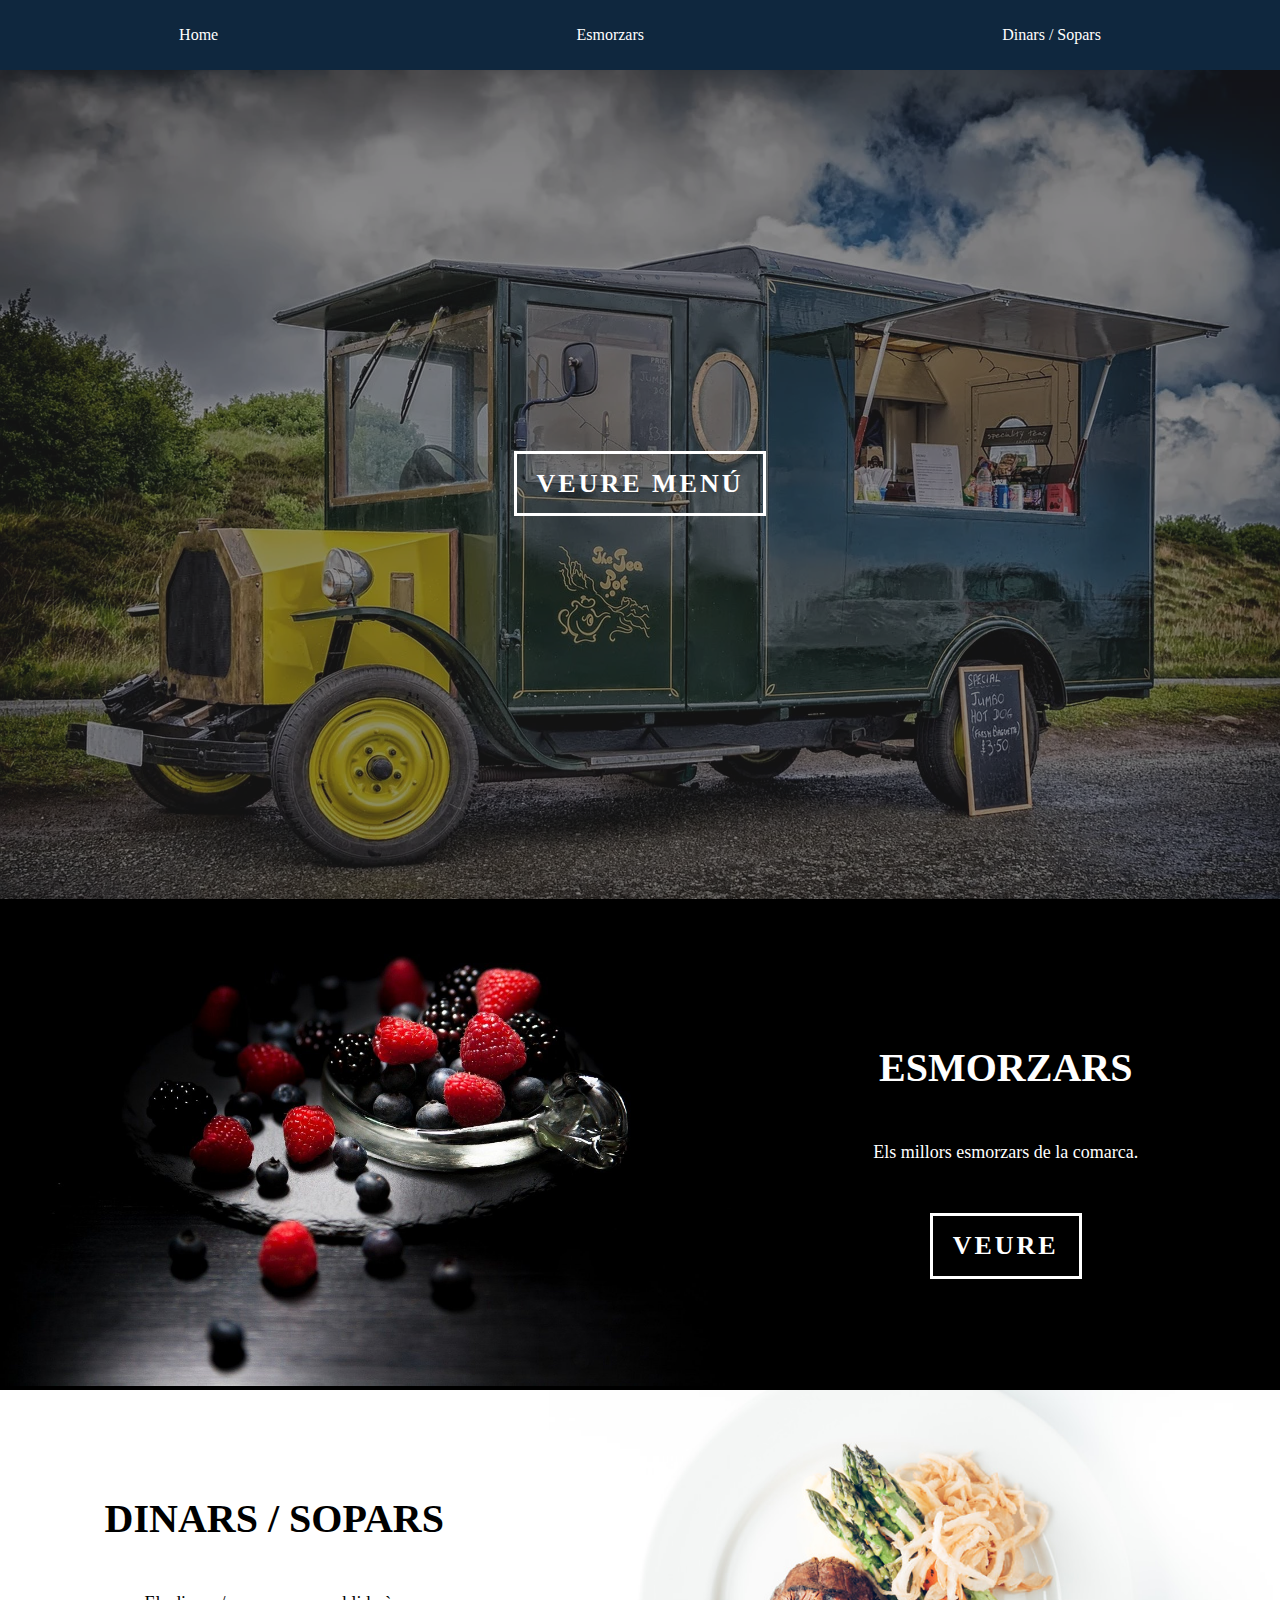
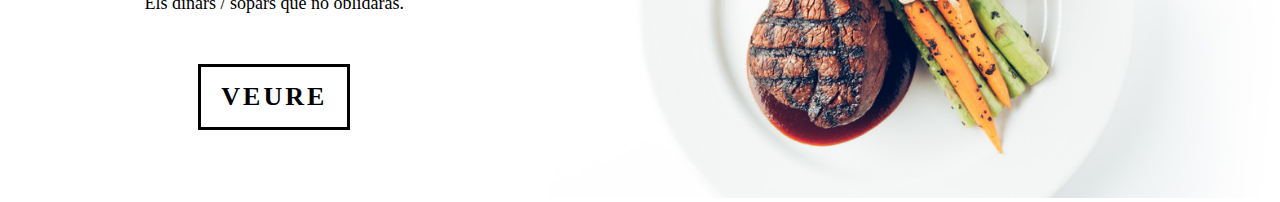
==== index.html @ 2ddf2f38 "afegides coses index" ====
<!DOCTYPE html>
<html lang="es">

<head>
    <meta charset="UTF-8">
    <meta name="viewport" content="width=device-width, initial-scale=1.0">
    <title>Document</title>
    <link rel="stylesheet" href="css/styles.css">
</head>

<body>
    <header class="header">
        <nav class="nav">
            <ul>
                <li>
                    <a href="#">Home</a>
                </li>
                <li>
                    <a href="#">Esmorzars</a>
                </li>
                <li>
                    <a href="#">Dinars / Sopars</a>
                </li>
            </ul>
        </nav>
        <div class="hero">
            <div class="content-hero">
                <a href="#">VEURE MENÚ</a>
            </div>
        </div>
    </header>
    <main class="main">
        <div class="main-content">
            <div class="main-content--image main-content--image-lunch">
                <img src="img/esmorzar.jpg" alt="">
            </div>
            <div class="main-content--text">
                <h2>ESMORZARS</h2>
                <p>Els millors esmorzars de la comarca.</p>
                <a href="#">VEURE</a>
            </div>
        </div>
        <div class="main-content main-content--menu">
            <div class="main-content--image">
                <img src="img/menu.jpg" alt="">
            </div>
            <div class="main-content--text">
                <h2>DINARS / SOPARS</h2>
                <p>Els dinars / sopars que no oblidaràs.</p>
                <a href="#">VEURE</a>
            </div>
        </div>
    </main>
    <footer class="footer">

    </footer>
</body>

</html>
---- css/styles.css ----
html {
  box-sizing: border-box;
  font-size: 62.5%;
}
*,
*:before,
*:after {
  box-sizing: inherit;
}
body {
  font-size: 1.6rem;
  margin: 0;
}
.nav {
  background-color: #0F273E;
  padding: 1rem 0;
}
.nav ul {
  display: flex;
  justify-content: space-around;
  list-style: none;
  padding: 0;
}
.nav ul a {
  color: white;
  text-decoration: none;
}
.nav ul a:hover {
  color: #b5b5b5;
}
.hero {
  background-image: url(../img/hero1.webp);
  background-repeat: no-repeat;
  background-size: cover;
  background-position: center;
  position: relative;
  height: calc(100vh - 71.200px);
  display: flex;
  justify-content: center;
  align-items: center;
}
.hero:after {
  content: "";
  position: absolute;
  top: 0;
  left: 0;
  width: 100%;
  height: 100%;
  background-color: #23232385;
}
.hero .content-hero {
  position: relative;
  z-index: 100;
}
.hero .content-hero a {
  color: white;
  font-weight: 700;
  font-size: 2.6rem;
  text-decoration: none;
  letter-spacing: 0.3rem;
  border: 3px solid white;
  padding: 1.5rem 2rem;
}
.main .main-content {
  background-color: black;
  display: grid;
  grid-template-columns: 2fr 1.5fr;
}
.main .main-content--image img {
  width: 100%;
}
.main .main-content--text {
  color: white;
  align-self: center;
  display: flex;
  flex-direction: column;
  align-items: center;
}
.main .main-content--text h2 {
  font-size: 4rem;
}
.main .main-content--text p {
  font-size: 1.8rem;
  margin-bottom: 5rem;
}
.main .main-content--text a {
  color: white;
  font-weight: 700;
  font-size: 2.6rem;
  text-decoration: none;
  letter-spacing: 0.3rem;
  border: 3px solid white;
  padding: 1.5rem 2rem;
  transition: 1s ease all;
}
.main .main-content--text a:hover {
  color: black;
  border: 3px solid black;
  background-color: white;
}
.main .main-content--menu {
  background-color: white;
  grid-template-columns: 1.5fr 2fr;
}
.main .main-content--menu .main-content--image {
  order: 2;
}
.main .main-content--menu .main-content--text {
  color: black;
}
.main .main-content--menu .main-content--text a {
  color: black;
  border: 3px solid black;
  transition: 1s ease all;
}
.main .main-content--menu .main-content--text a:hover {
  color: white;
  border: 3px solid white;
  background-color: black;
}
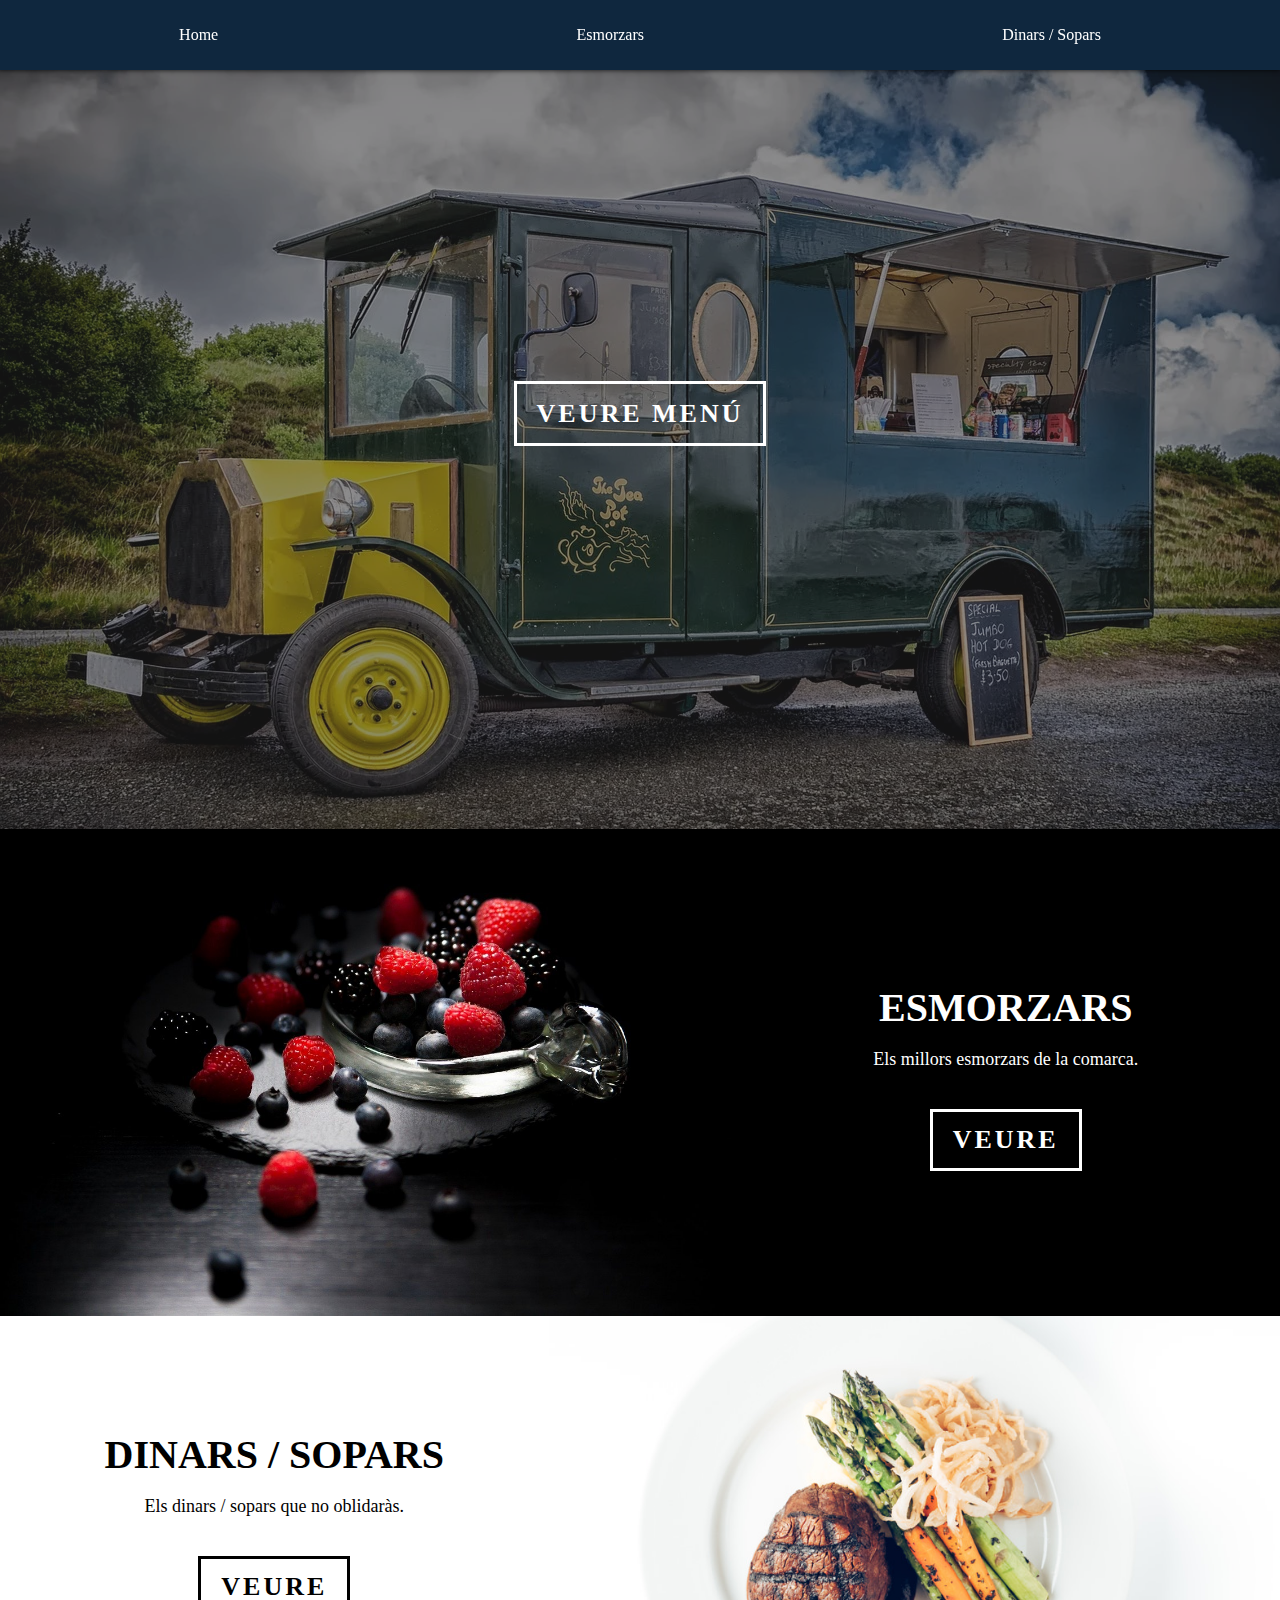
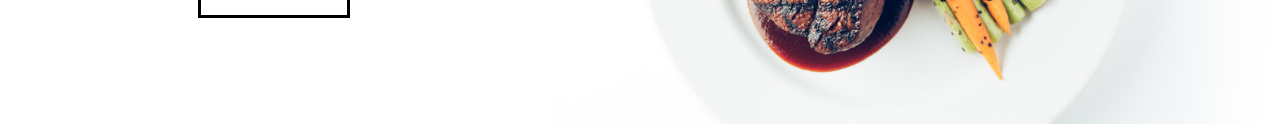
==== commit 4d14e8a1: "Esmorzars" ====
--- a/index.html
+++ b/index.html
@@ -4,7 +4,7 @@
 <head>
     <meta charset="UTF-8">
     <meta name="viewport" content="width=device-width, initial-scale=1.0">
-    <title>Document</title>
+    <title>Home</title>
     <link rel="stylesheet" href="css/styles.css">
 </head>
 
@@ -16,7 +16,7 @@
                     <a href="#">Home</a>
                 </li>
                 <li>
-                    <a href="#">Esmorzars</a>
+                    <a href="esmorzars.html">Esmorzars</a>
                 </li>
                 <li>
                     <a href="#">Dinars / Sopars</a>
@@ -37,7 +37,7 @@
             <div class="main-content--text">
                 <h2>ESMORZARS</h2>
                 <p>Els millors esmorzars de la comarca.</p>
-                <a href="#">VEURE</a>
+                <a href="esmorzars.html">VEURE</a>
             </div>
         </div>
         <div class="main-content main-content--menu">
--- a/css/styles.css
+++ b/css/styles.css
@@ -12,8 +12,12 @@
   margin: 0;
 }
 .nav {
+  position: fixed;
+  width: 100%;
+  z-index: 10;
   background-color: #0F273E;
   padding: 1rem 0;
+  box-shadow: -1px -1px 5px 1px #000000de;
 }
 .nav ul {
   display: flex;
@@ -50,10 +54,11 @@
 }
 .hero .content-hero {
   position: relative;
-  z-index: 100;
+  z-index: 2;
 }
 .hero .content-hero a {
   color: white;
+  line-height: 1;
   font-weight: 700;
   font-size: 2.6rem;
   text-decoration: none;
@@ -61,30 +66,26 @@
   border: 3px solid white;
   padding: 1.5rem 2rem;
 }
-.main .main-content {
-  background-color: black;
-  display: grid;
-  grid-template-columns: 2fr 1.5fr;
-}
-.main .main-content--image img {
+.main-content--image img {
   width: 100%;
 }
-.main .main-content--text {
+.main-content--text {
   color: white;
   align-self: center;
   display: flex;
   flex-direction: column;
   align-items: center;
 }
-.main .main-content--text h2 {
+.main-content--text h2 {
   font-size: 4rem;
 }
-.main .main-content--text p {
+.main-content--text p {
   font-size: 1.8rem;
   margin-bottom: 5rem;
 }
-.main .main-content--text a {
+.main-content--text a {
   color: white;
+  line-height: 1;
   font-weight: 700;
   font-size: 2.6rem;
   text-decoration: none;
@@ -93,10 +94,16 @@
   padding: 1.5rem 2rem;
   transition: 1s ease all;
 }
-.main .main-content--text a:hover {
+.main-content--text a:hover {
   color: black;
   border: 3px solid black;
   background-color: white;
+}
+.main .main-content {
+  line-height: 0;
+  background-color: black;
+  display: grid;
+  grid-template-columns: 2fr 1.5fr;
 }
 .main .main-content--menu {
   background-color: white;
@@ -118,3 +125,31 @@
   border: 3px solid white;
   background-color: black;
 }
+.article {
+  text-align: center;
+  display: grid;
+  grid-template-columns: 1fr 1fr;
+  line-height: 0;
+}
+.article:nth-child(even) .article--image {
+  order: 1;
+}
+.article .article--text {
+  color: black;
+  letter-spacing: 2px;
+}
+.article .article--text p {
+  line-height: 1.4;
+  padding: 2rem 6rem;
+  padding-bottom: 0;
+  margin: 0;
+}
+.article .article--image img {
+  width: 100%;
+}
+.span {
+  font-weight: 700;
+  padding: 0;
+  line-height: 0;
+  letter-spacing: 1px;
+}
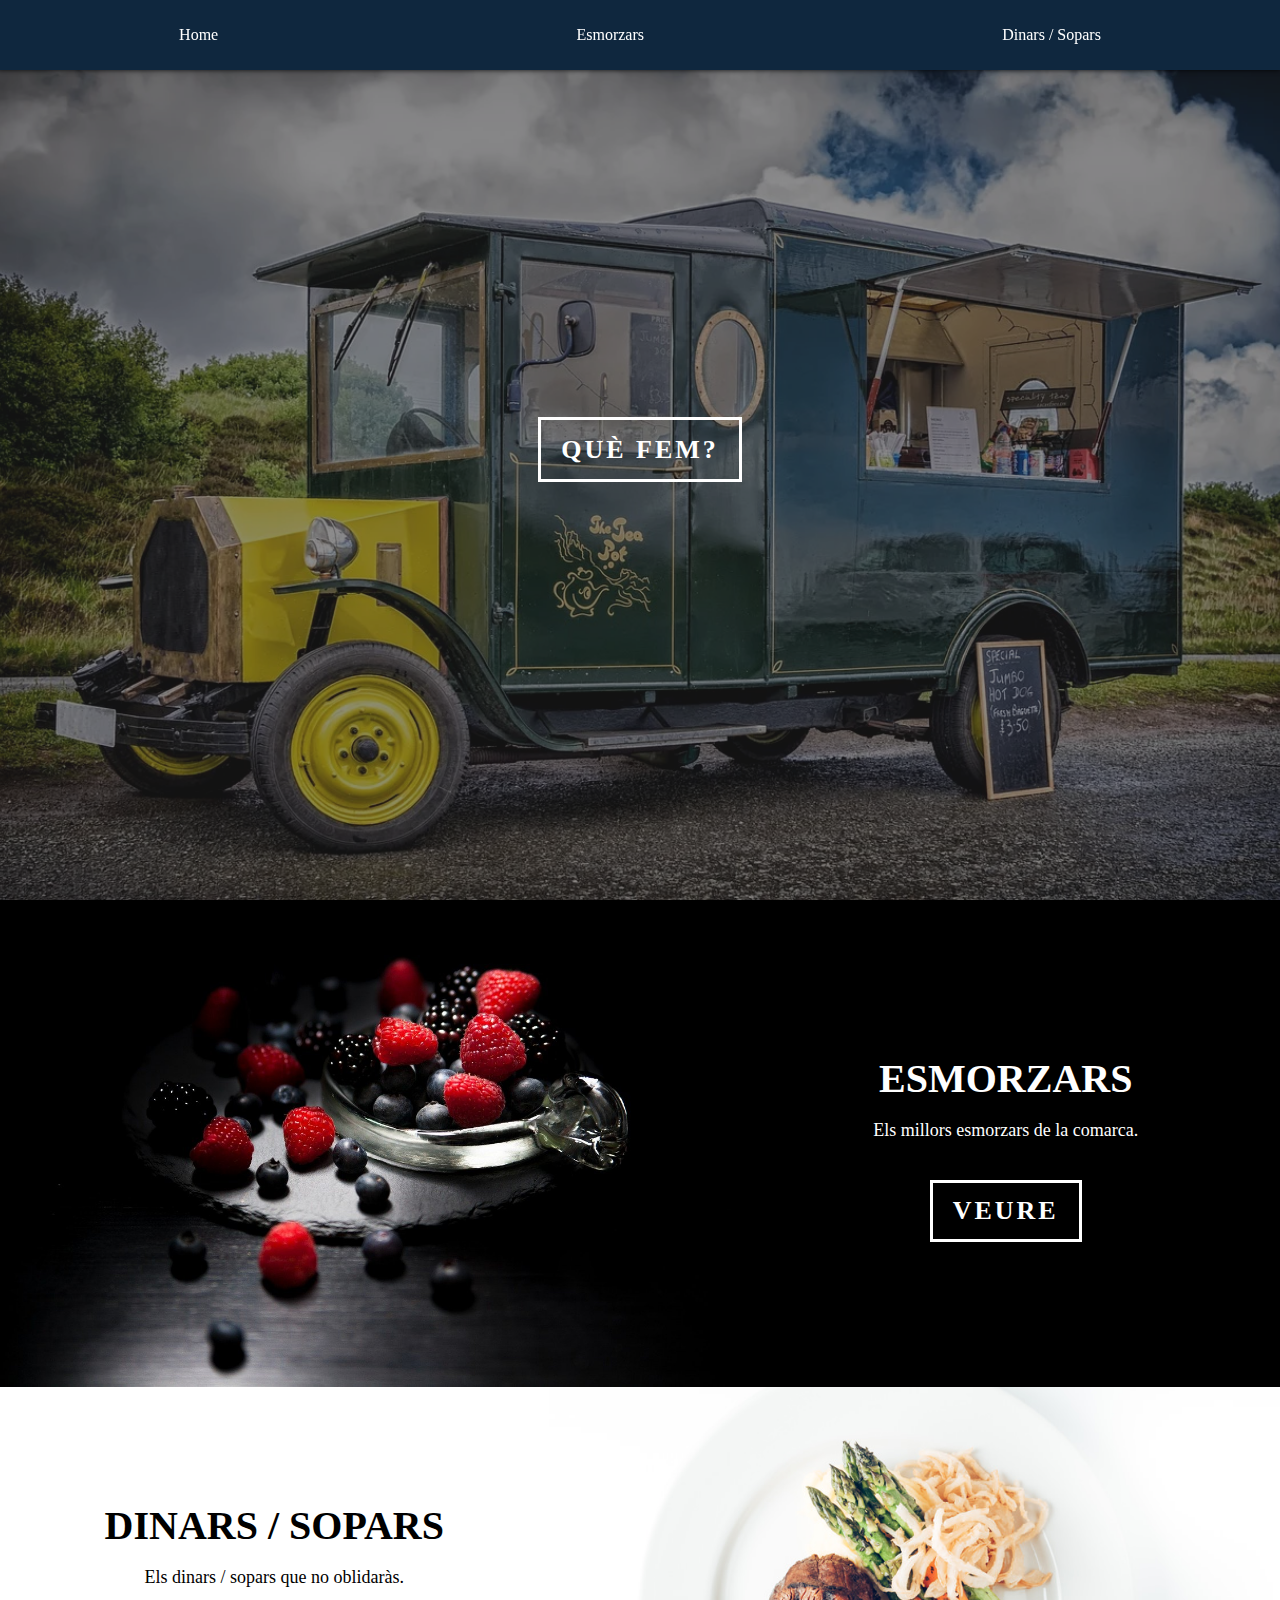
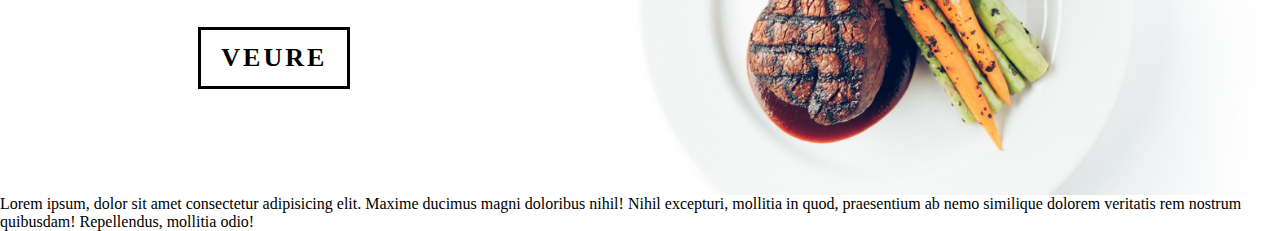
==== commit 01150fe2: "Dinars i sopars" ====
--- a/index.html
+++ b/index.html
@@ -13,23 +13,23 @@
         <nav class="nav">
             <ul>
                 <li>
-                    <a href="#">Home</a>
+                    <a href="index.html">Home</a>
                 </li>
                 <li>
                     <a href="esmorzars.html">Esmorzars</a>
                 </li>
                 <li>
-                    <a href="#">Dinars / Sopars</a>
+                    <a href="dinars_sopars.html">Dinars / Sopars</a>
                 </li>
             </ul>
         </nav>
         <div class="hero">
             <div class="content-hero">
-                <a href="#">VEURE MENÚ</a>
+                <a href="#main">QUÈ FEM?</a>
             </div>
         </div>
     </header>
-    <main class="main">
+    <main class="main" id="main">
         <div class="main-content">
             <div class="main-content--image main-content--image-lunch">
                 <img src="img/esmorzar.jpg" alt="">
@@ -52,7 +52,7 @@
         </div>
     </main>
     <footer class="footer">
-
+        Lorem ipsum, dolor sit amet consectetur adipisicing elit. Maxime ducimus magni doloribus nihil! Nihil excepturi, mollitia in quod, praesentium ab nemo similique dolorem veritatis rem nostrum quibusdam! Repellendus, mollitia odio!
     </footer>
 </body>
 
--- a/css/styles.css
+++ b/css/styles.css
@@ -38,7 +38,7 @@
   background-size: cover;
   background-position: center;
   position: relative;
-  height: calc(100vh - 71.200px);
+  height: 100vh;
   display: flex;
   justify-content: center;
   align-items: center;
@@ -65,6 +65,10 @@
   letter-spacing: 0.3rem;
   border: 3px solid white;
   padding: 1.5rem 2rem;
+}
+.hero .content-hero a:hover {
+  background-color: #0F273E;
+  transition: 1s ease all;
 }
 .main-content--image img {
   width: 100%;
@@ -142,7 +146,7 @@
   line-height: 1.4;
   padding: 2rem 6rem;
   padding-bottom: 0;
-  margin: 0;
+  margin-bottom: 0;
 }
 .article .article--image img {
   width: 100%;
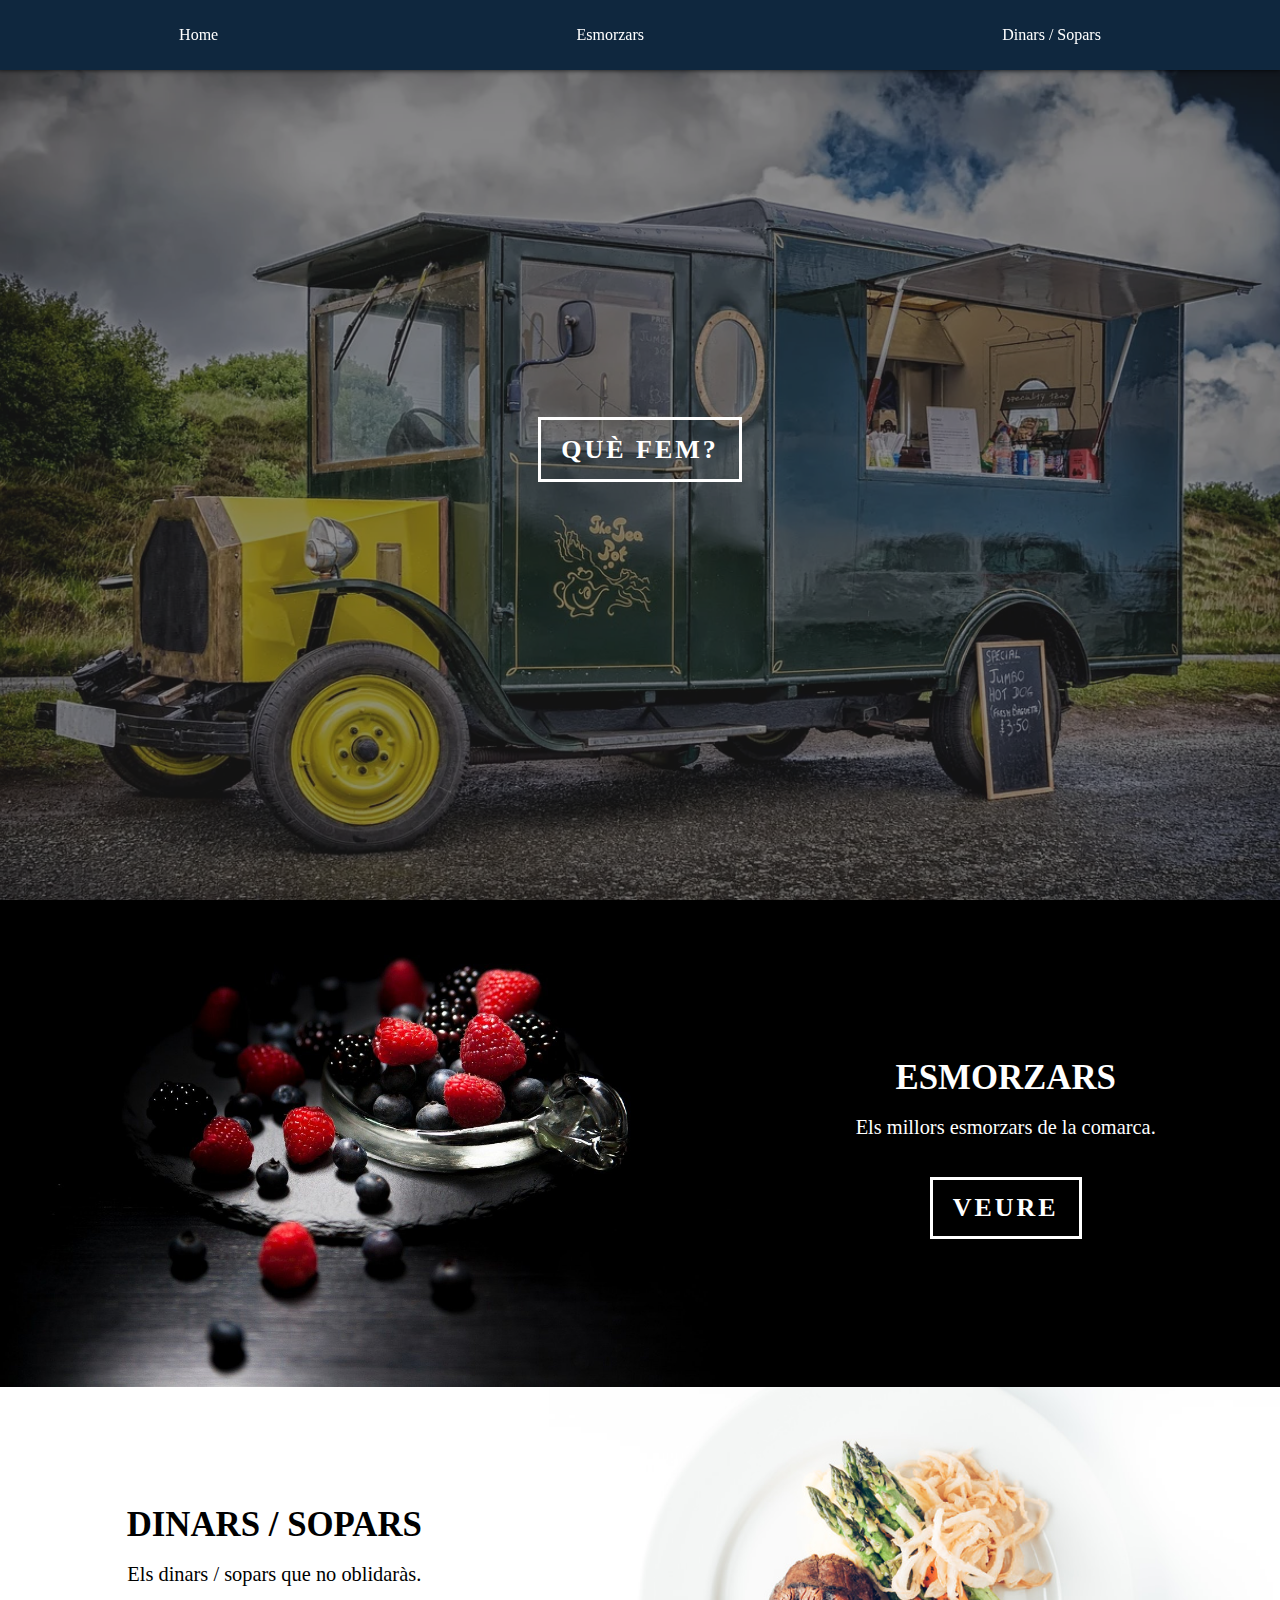
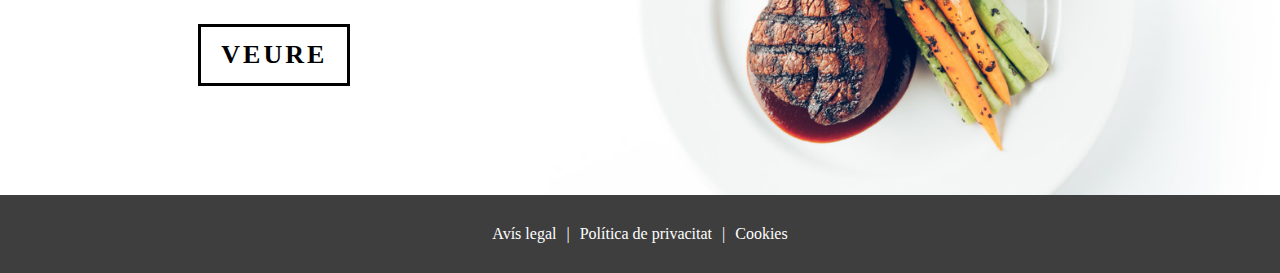
==== commit 34346aa1: "Footer fet" ====
--- a/index.html
+++ b/index.html
@@ -52,7 +52,19 @@
         </div>
     </main>
     <footer class="footer">
-        Lorem ipsum, dolor sit amet consectetur adipisicing elit. Maxime ducimus magni doloribus nihil! Nihil excepturi, mollitia in quod, praesentium ab nemo similique dolorem veritatis rem nostrum quibusdam! Repellendus, mollitia odio!
+        <nav class="footer-nav">
+            <ul>
+                <li>
+                    <a href="#">Avís legal</a>
+                </li>
+                <li>
+                    <a href="#">Política de privacitat</a>
+                </li>
+                <li>
+                    <a href="#">Cookies</a>
+                </li>
+            </ul>
+        </nav>
     </footer>
 </body>
 
--- a/css/styles.css
+++ b/css/styles.css
@@ -11,6 +11,16 @@
   font-size: 1.6rem;
   margin: 0;
 }
+a {
+  text-decoration: none;
+}
+ul {
+  list-style: none;
+  padding: 0;
+}
+img {
+  max-width: 100%;
+}
 .nav {
   position: fixed;
   width: 100%;
@@ -22,12 +32,9 @@
 .nav ul {
   display: flex;
   justify-content: space-around;
-  list-style: none;
-  padding: 0;
 }
 .nav ul a {
   color: white;
-  text-decoration: none;
 }
 .nav ul a:hover {
   color: #b5b5b5;
@@ -72,6 +79,8 @@
 }
 .main-content--image img {
   width: 100%;
+  object-fit: cover;
+  height: 100%;
 }
 .main-content--text {
   color: white;
@@ -81,10 +90,10 @@
   align-items: center;
 }
 .main-content--text h2 {
-  font-size: 4rem;
+  font-size: calc(2.2rem + 1vw);
 }
 .main-content--text p {
-  font-size: 1.8rem;
+  font-size: calc(1.4rem + 0.5vw);
   margin-bottom: 5rem;
 }
 .main-content--text a {
@@ -141,6 +150,7 @@
 .article .article--text {
   color: black;
   letter-spacing: 2px;
+  padding: 2em 0;
 }
 .article .article--text p {
   line-height: 1.4;
@@ -157,3 +167,26 @@
   line-height: 0;
   letter-spacing: 1px;
 }
+.footer {
+  padding: 3rem 0;
+  background-color: #3e3e3e;
+}
+.footer ul {
+  display: flex;
+  justify-content: center;
+  margin: 0;
+}
+.footer ul li a {
+  color: white;
+}
+.footer ul li a:after {
+  content: "|";
+  padding-left: 1rem;
+  padding-right: 1rem;
+}
+.footer ul li:last-of-type a:after {
+  content: none;
+}
+.main1 {
+  padding-top: 71.2px;
+}
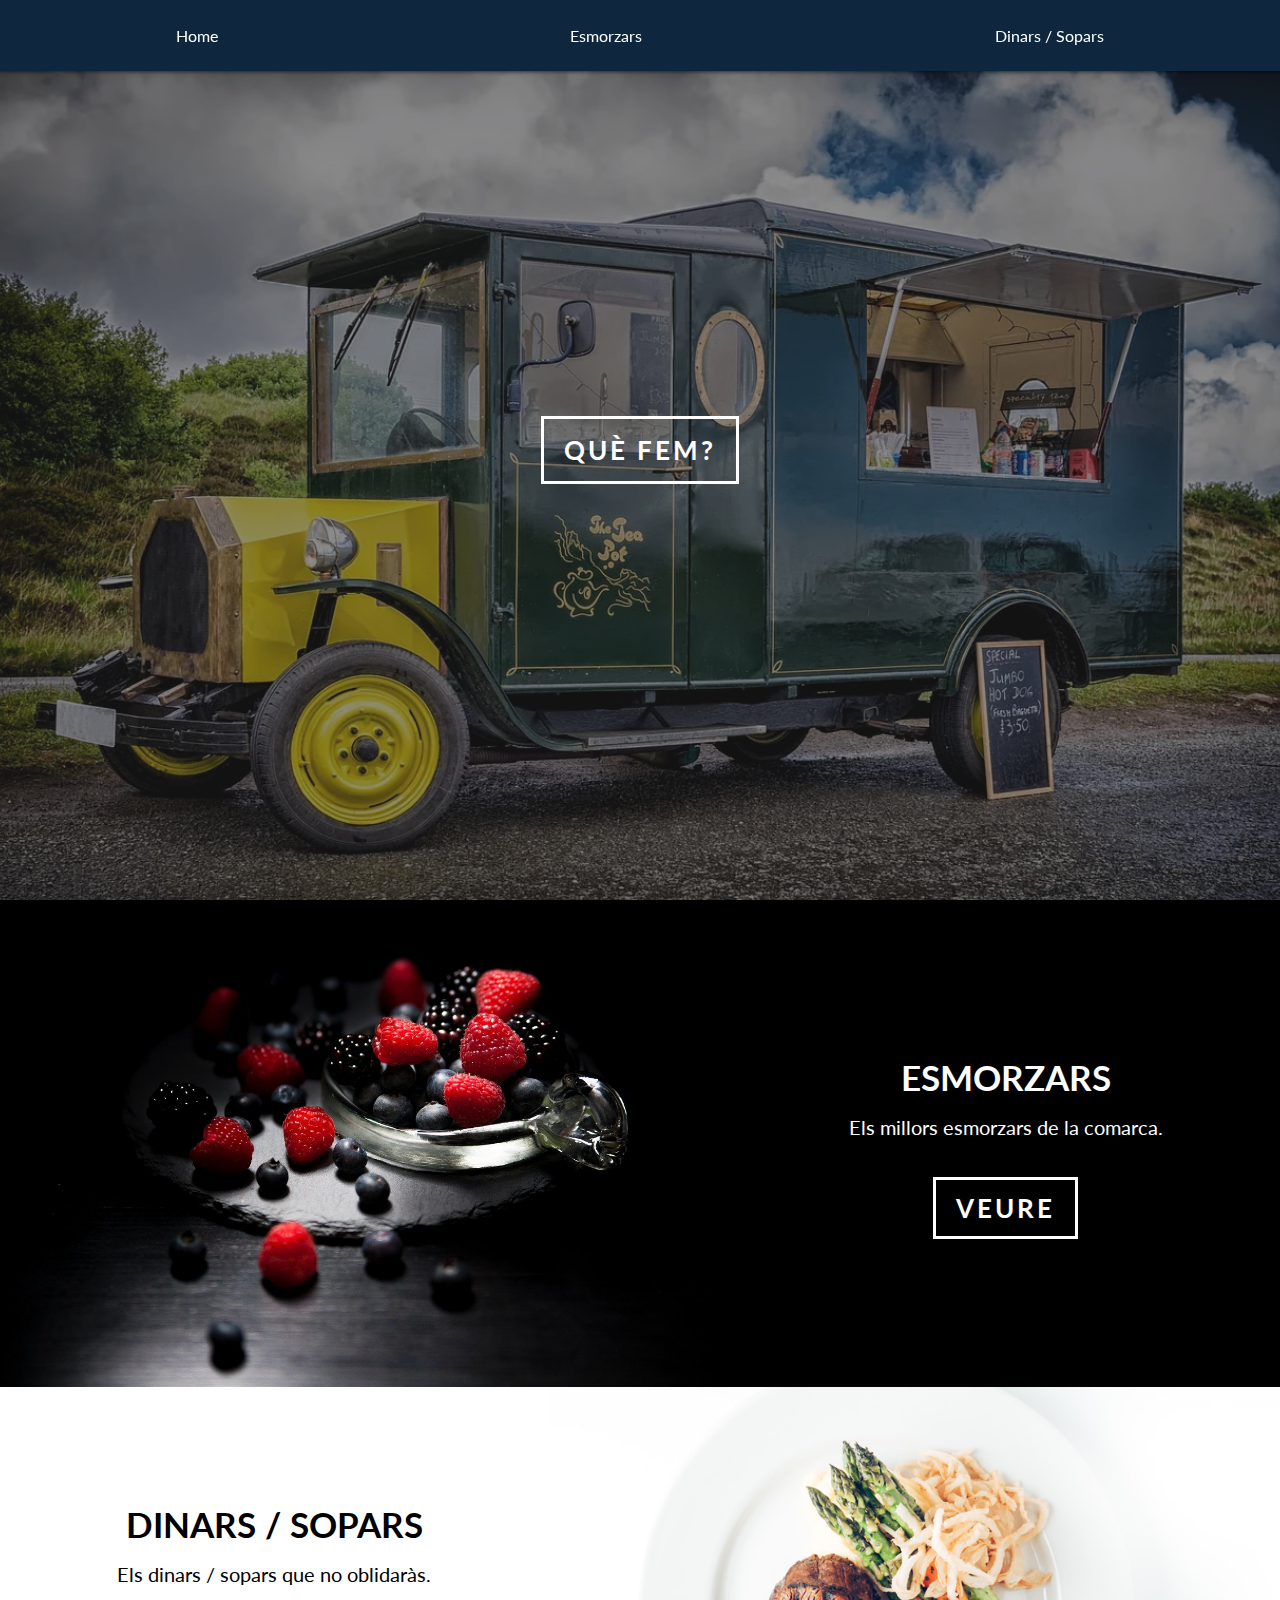
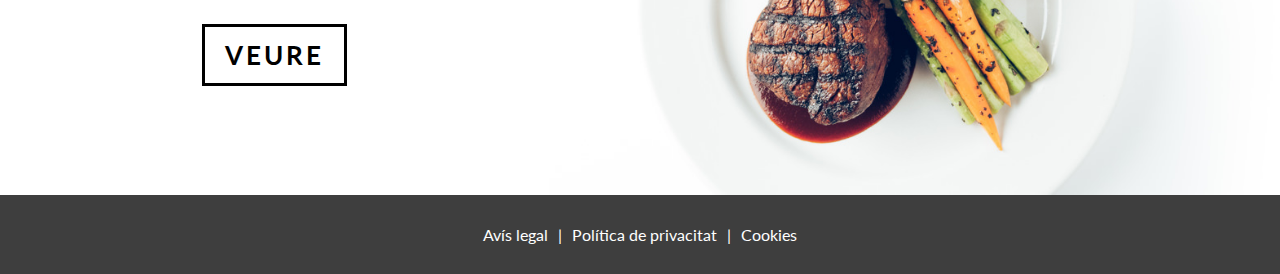
==== commit a8192a55: "Afegida font Lato" ====
--- a/index.html
+++ b/index.html
@@ -5,6 +5,8 @@
     <meta charset="UTF-8">
     <meta name="viewport" content="width=device-width, initial-scale=1.0">
     <title>Home</title>
+    <link rel="preconnect" href="https://fonts.gstatic.com">
+    <link href="https://fonts.googleapis.com/css2?family=Lato:wght@400;700&display=swap" rel="stylesheet">
     <link rel="stylesheet" href="css/styles.css">
 </head>
 
--- a/css/styles.css
+++ b/css/styles.css
@@ -10,9 +10,11 @@
 body {
   font-size: 1.6rem;
   margin: 0;
+  font-family: 'Lato', sans-serif;
 }
 a {
   text-decoration: none;
+  user-select: none;
 }
 ul {
   list-style: none;
@@ -77,6 +79,11 @@
   background-color: #0F273E;
   transition: 1s ease all;
 }
+@media (max-width: 767.99px) {
+  .main-content--image {
+    height: 50vh;
+  }
+}
 .main-content--image img {
   width: 100%;
   object-fit: cover;
@@ -88,6 +95,12 @@
   display: flex;
   flex-direction: column;
   align-items: center;
+}
+@media (max-width: 767.99px) {
+  .main-content--text {
+    height: 50vh;
+    justify-content: center;
+  }
 }
 .main-content--text h2 {
   font-size: calc(2.2rem + 1vw);
@@ -118,6 +131,11 @@
   display: grid;
   grid-template-columns: 2fr 1.5fr;
 }
+@media (max-width: 767.99px) {
+  .main .main-content {
+    display: block;
+  }
+}
 .main .main-content--menu {
   background-color: white;
   grid-template-columns: 1.5fr 2fr;
@@ -144,6 +162,11 @@
   grid-template-columns: 1fr 1fr;
   line-height: 0;
 }
+@media (max-width: 767.99px) {
+  .article {
+    display: block;
+  }
+}
 .article:nth-child(even) .article--image {
   order: 1;
 }
@@ -151,6 +174,11 @@
   color: black;
   letter-spacing: 2px;
   padding: 2em 0;
+}
+@media (max-width: 767.99px) {
+  .article .article--text {
+    height: 50vh;
+  }
 }
 .article .article--text p {
   line-height: 1.4;
@@ -158,6 +186,16 @@
   padding-bottom: 0;
   margin-bottom: 0;
 }
+@media (max-width: 382.99px) {
+  .article .article--text p {
+    line-height: 1.1;
+  }
+}
+@media (max-width: 767.99px) {
+  .article .article--image {
+    height: 50vh;
+  }
+}
 .article .article--image img {
   width: 100%;
 }
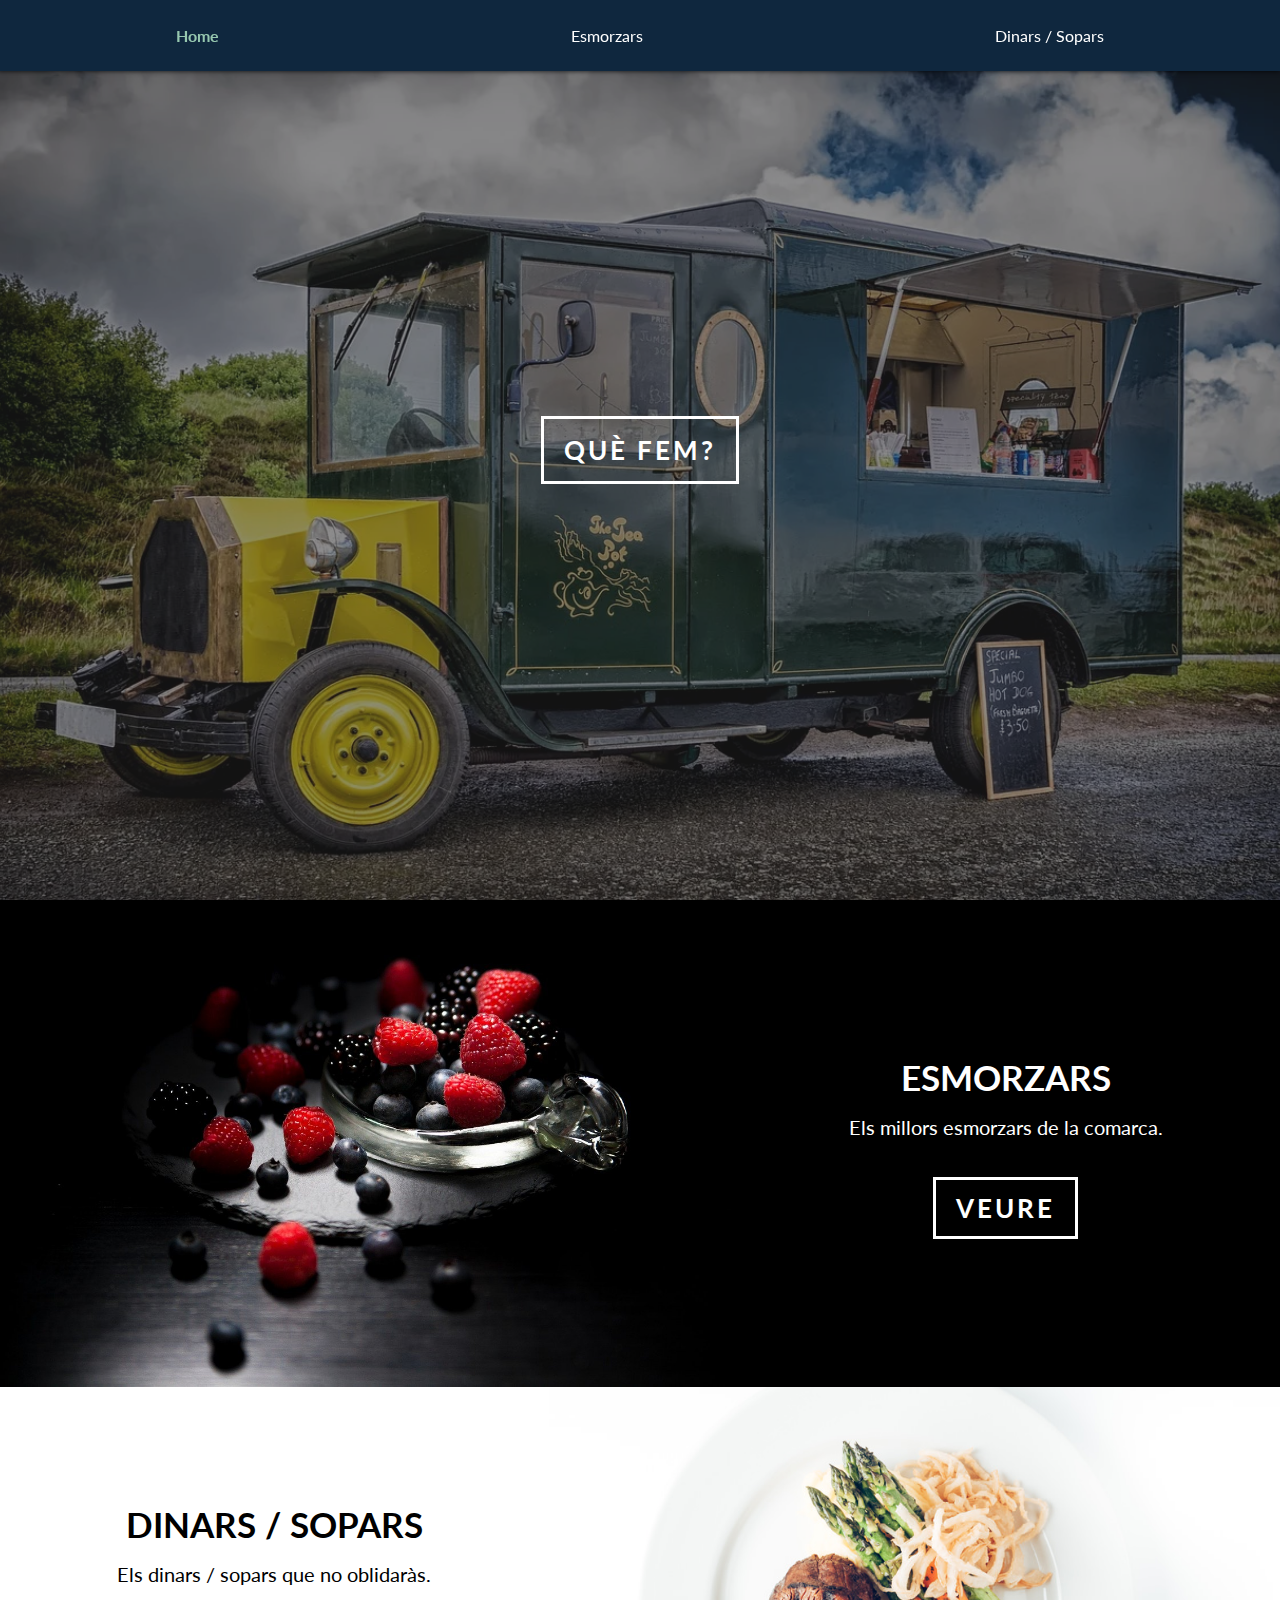
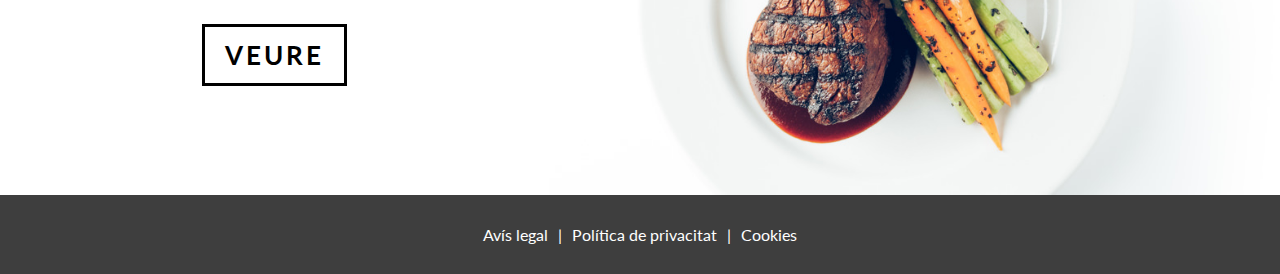
==== commit 47ac206c: "Afegida la class active" ====
--- a/index.html
+++ b/index.html
@@ -15,7 +15,7 @@
         <nav class="nav">
             <ul>
                 <li>
-                    <a href="index.html">Home</a>
+                    <a href="index.html" class="active">Home</a>
                 </li>
                 <li>
                     <a href="esmorzars.html">Esmorzars</a>
@@ -49,7 +49,7 @@
             <div class="main-content--text">
                 <h2>DINARS / SOPARS</h2>
                 <p>Els dinars / sopars que no oblidaràs.</p>
-                <a href="#">VEURE</a>
+                <a href="dinars_sopars.html">VEURE</a>
             </div>
         </div>
     </main>
--- a/css/styles.css
+++ b/css/styles.css
@@ -38,8 +38,12 @@
 .nav ul a {
   color: white;
 }
-.nav ul a:hover {
+.nav ul a:hover:not(.active) {
   color: #b5b5b5;
+}
+.nav .active {
+  color: #96c7af;
+  font-weight: 700;
 }
 .hero {
   background-image: url(../img/hero1.webp);
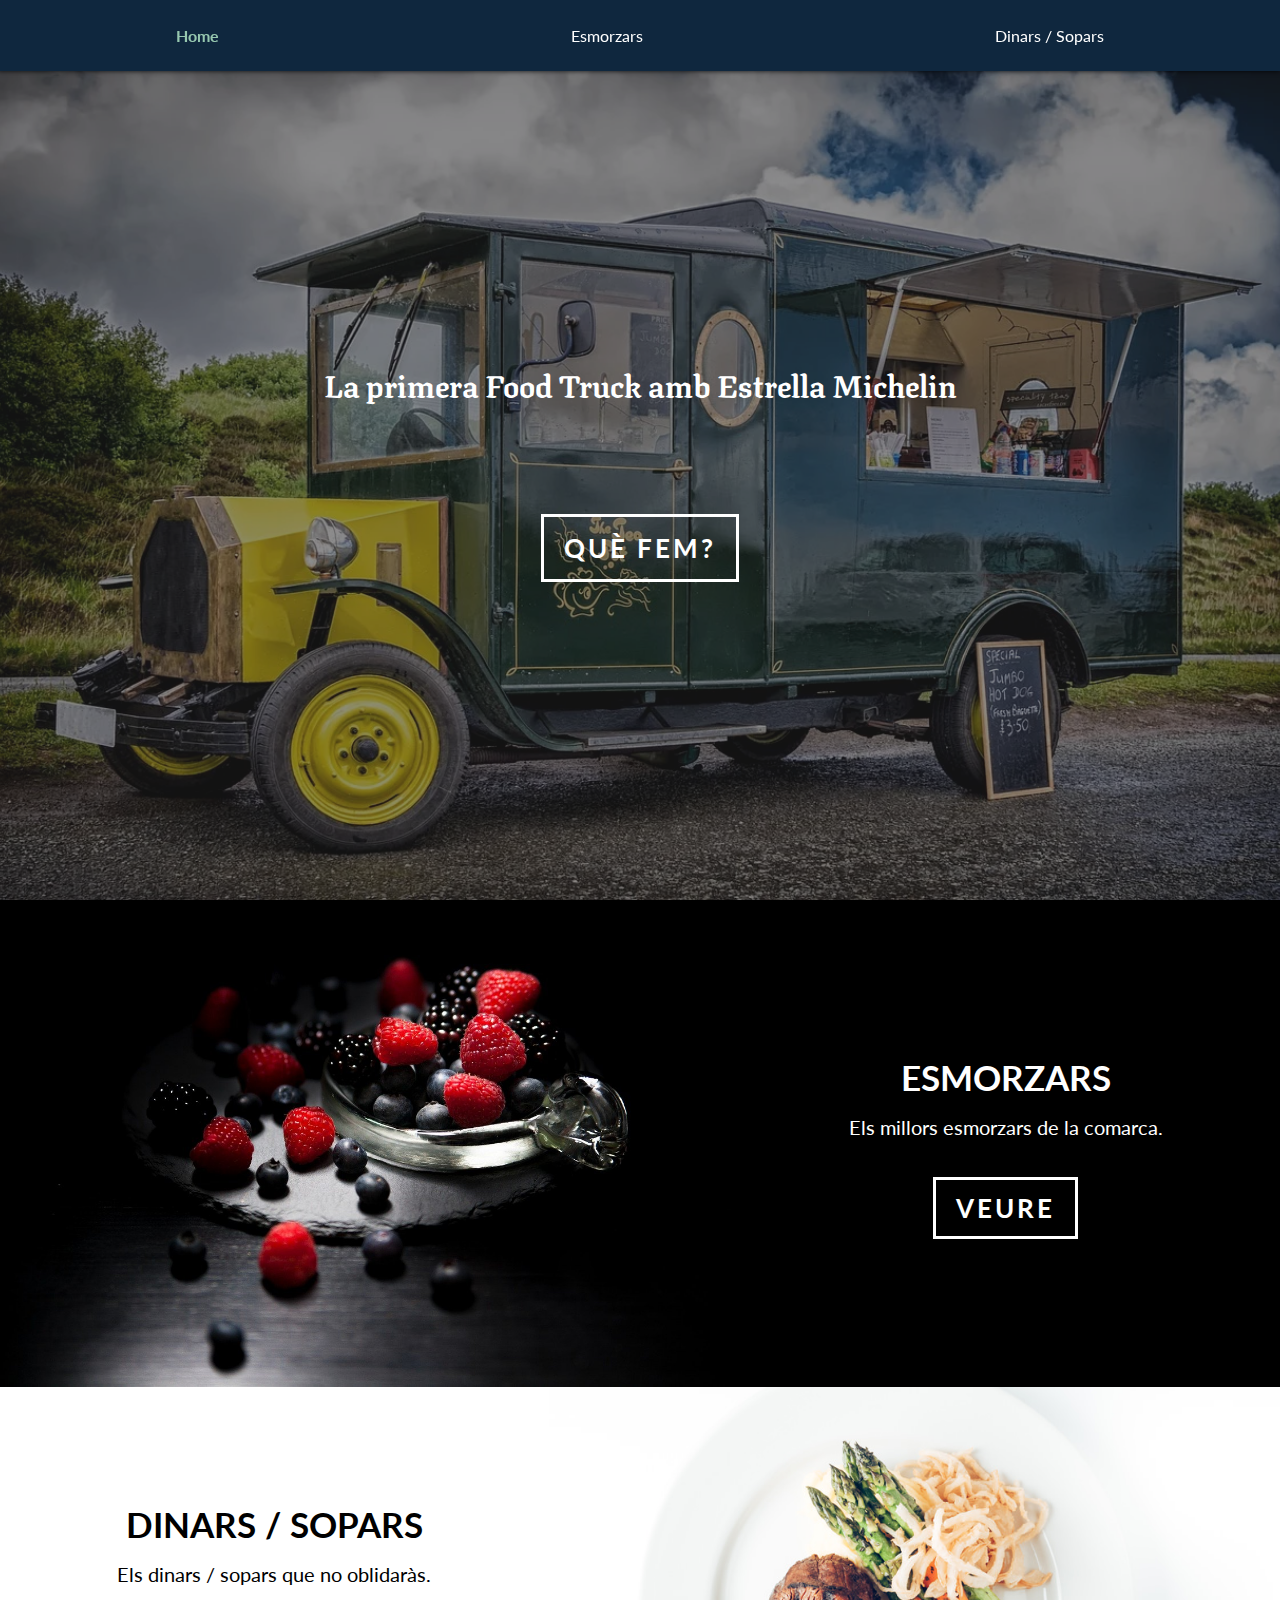
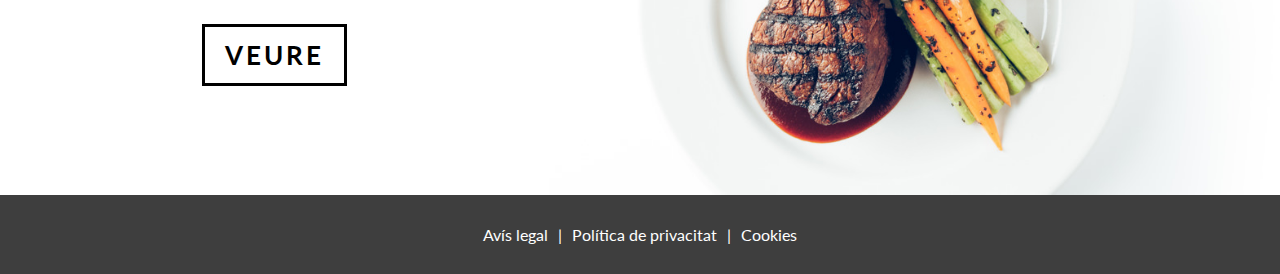
==== commit 74c2a693: "Afegit un h1 amb estils" ====
--- a/index.html
+++ b/index.html
@@ -1,12 +1,14 @@
 <!DOCTYPE html>
-<html lang="es">
+<html lang="ca">
 
 <head>
     <meta charset="UTF-8">
     <meta name="viewport" content="width=device-width, initial-scale=1.0">
-    <title>Home</title>
+    <title>FoodTruck</title>
     <link rel="preconnect" href="https://fonts.gstatic.com">
     <link href="https://fonts.googleapis.com/css2?family=Lato:wght@400;700&display=swap" rel="stylesheet">
+    <link rel="preconnect" href="https://fonts.gstatic.com">
+    <link href="https://fonts.googleapis.com/css2?family=Texturina:ital,wght@1,700&display=swap" rel="stylesheet">
     <link rel="stylesheet" href="css/styles.css">
 </head>
 
@@ -26,6 +28,9 @@
             </ul>
         </nav>
         <div class="hero">
+            <!-- OJO -->
+            <h1>La primera Food Truck amb Estrella Michelin</h1>
+            <!-- FIN OJO -->
             <div class="content-hero">
                 <a href="#main">QUÈ FEM?</a>
             </div>
@@ -34,7 +39,7 @@
     <main class="main" id="main">
         <div class="main-content">
             <div class="main-content--image main-content--image-lunch">
-                <img src="img/esmorzar.jpg" alt="">
+                <img src="img/esmorzar.jpg" alt="Imatge de fruits del bosc">
             </div>
             <div class="main-content--text">
                 <h2>ESMORZARS</h2>
@@ -44,7 +49,7 @@
         </div>
         <div class="main-content main-content--menu">
             <div class="main-content--image">
-                <img src="img/menu.jpg" alt="">
+                <img src="img/menu.jpg" alt="Imatge de carn amb verdures">
             </div>
             <div class="main-content--text">
                 <h2>DINARS / SOPARS</h2>
--- a/css/styles.css
+++ b/css/styles.css
@@ -53,8 +53,26 @@
   position: relative;
   height: 100vh;
   display: flex;
+  flex-direction: column;
   justify-content: center;
   align-items: center;
+}
+.hero h1 {
+  color: white;
+  z-index: 100;
+  position: relative;
+  z-index: 2;
+  font-family: 'Texturina', serif;
+  font-weight: 700;
+  text-align: center;
+  margin-bottom: 10%;
+  font-size: calc(1.8rem + 1vw);
+}
+@media (max-width: 661px) {
+  .hero h1 {
+    width: 80%;
+    margin-bottom: 20%;
+  }
 }
 .hero:after {
   content: "";
@@ -129,104 +147,144 @@
   border: 3px solid black;
   background-color: white;
 }
-.main .main-content {
+.main .main-content,
+main .main-content {
   line-height: 0;
   background-color: black;
   display: grid;
   grid-template-columns: 2fr 1.5fr;
 }
 @media (max-width: 767.99px) {
-  .main .main-content {
+  .main .main-content,
+  main .main-content {
     display: block;
   }
 }
-.main .main-content--menu {
+.main .main-content--menu,
+main .main-content--menu {
   background-color: white;
   grid-template-columns: 1.5fr 2fr;
 }
-.main .main-content--menu .main-content--image {
+.main .main-content--menu .main-content--image,
+main .main-content--menu .main-content--image {
   order: 2;
 }
-.main .main-content--menu .main-content--text {
-  color: black;
-}
-.main .main-content--menu .main-content--text a {
+.main .main-content--menu .main-content--text,
+main .main-content--menu .main-content--text {
+  color: black;
+}
+.main .main-content--menu .main-content--text a,
+main .main-content--menu .main-content--text a {
   color: black;
   border: 3px solid black;
   transition: 1s ease all;
 }
-.main .main-content--menu .main-content--text a:hover {
+.main .main-content--menu .main-content--text a:hover,
+main .main-content--menu .main-content--text a:hover {
   color: white;
   border: 3px solid white;
   background-color: black;
 }
-.article {
+.article,
+article,
+section,
+.section {
   text-align: center;
   display: grid;
   grid-template-columns: 1fr 1fr;
   line-height: 0;
 }
 @media (max-width: 767.99px) {
-  .article {
+  .article,
+  article,
+  section,
+  .section {
     display: block;
   }
 }
-.article:nth-child(even) .article--image {
+.article:nth-child(even) .article--image,
+article:nth-child(even) .article--image,
+section:nth-child(even) .article--image,
+.section:nth-child(even) .article--image {
   order: 1;
 }
-.article .article--text {
+.article .article--text,
+article .article--text,
+section .article--text,
+.section .article--text {
   color: black;
   letter-spacing: 2px;
   padding: 2em 0;
 }
 @media (max-width: 767.99px) {
-  .article .article--text {
-    height: 50vh;
-  }
-}
-.article .article--text p {
+  .article .article--text,
+  article .article--text,
+  section .article--text,
+  .section .article--text {
+    height: 50vh;
+  }
+}
+.article .article--text p,
+article .article--text p,
+section .article--text p,
+.section .article--text p {
   line-height: 1.4;
   padding: 2rem 6rem;
   padding-bottom: 0;
   margin-bottom: 0;
 }
 @media (max-width: 382.99px) {
-  .article .article--text p {
+  .article .article--text p,
+  article .article--text p,
+  section .article--text p,
+  .section .article--text p {
     line-height: 1.1;
   }
 }
 @media (max-width: 767.99px) {
-  .article .article--image {
-    height: 50vh;
-  }
-}
-.article .article--image img {
-  width: 100%;
-}
-.span {
+  .article .article--image,
+  article .article--image,
+  section .article--image,
+  .section .article--image {
+    height: 50vh;
+  }
+}
+.article .article--image img,
+article .article--image img,
+section .article--image img,
+.section .article--image img {
+  width: 100%;
+}
+.span,
+span {
   font-weight: 700;
   padding: 0;
   line-height: 0;
   letter-spacing: 1px;
 }
-.footer {
+.footer,
+footer {
   padding: 3rem 0;
   background-color: #3e3e3e;
 }
-.footer ul {
+.footer ul,
+footer ul {
   display: flex;
   justify-content: center;
   margin: 0;
 }
-.footer ul li a {
-  color: white;
-}
-.footer ul li a:after {
+.footer ul li a,
+footer ul li a {
+  color: white;
+}
+.footer ul li a:after,
+footer ul li a:after {
   content: "|";
   padding-left: 1rem;
   padding-right: 1rem;
 }
-.footer ul li:last-of-type a:after {
+.footer ul li:last-of-type a:after,
+footer ul li:last-of-type a:after {
   content: none;
 }
 .main1 {
